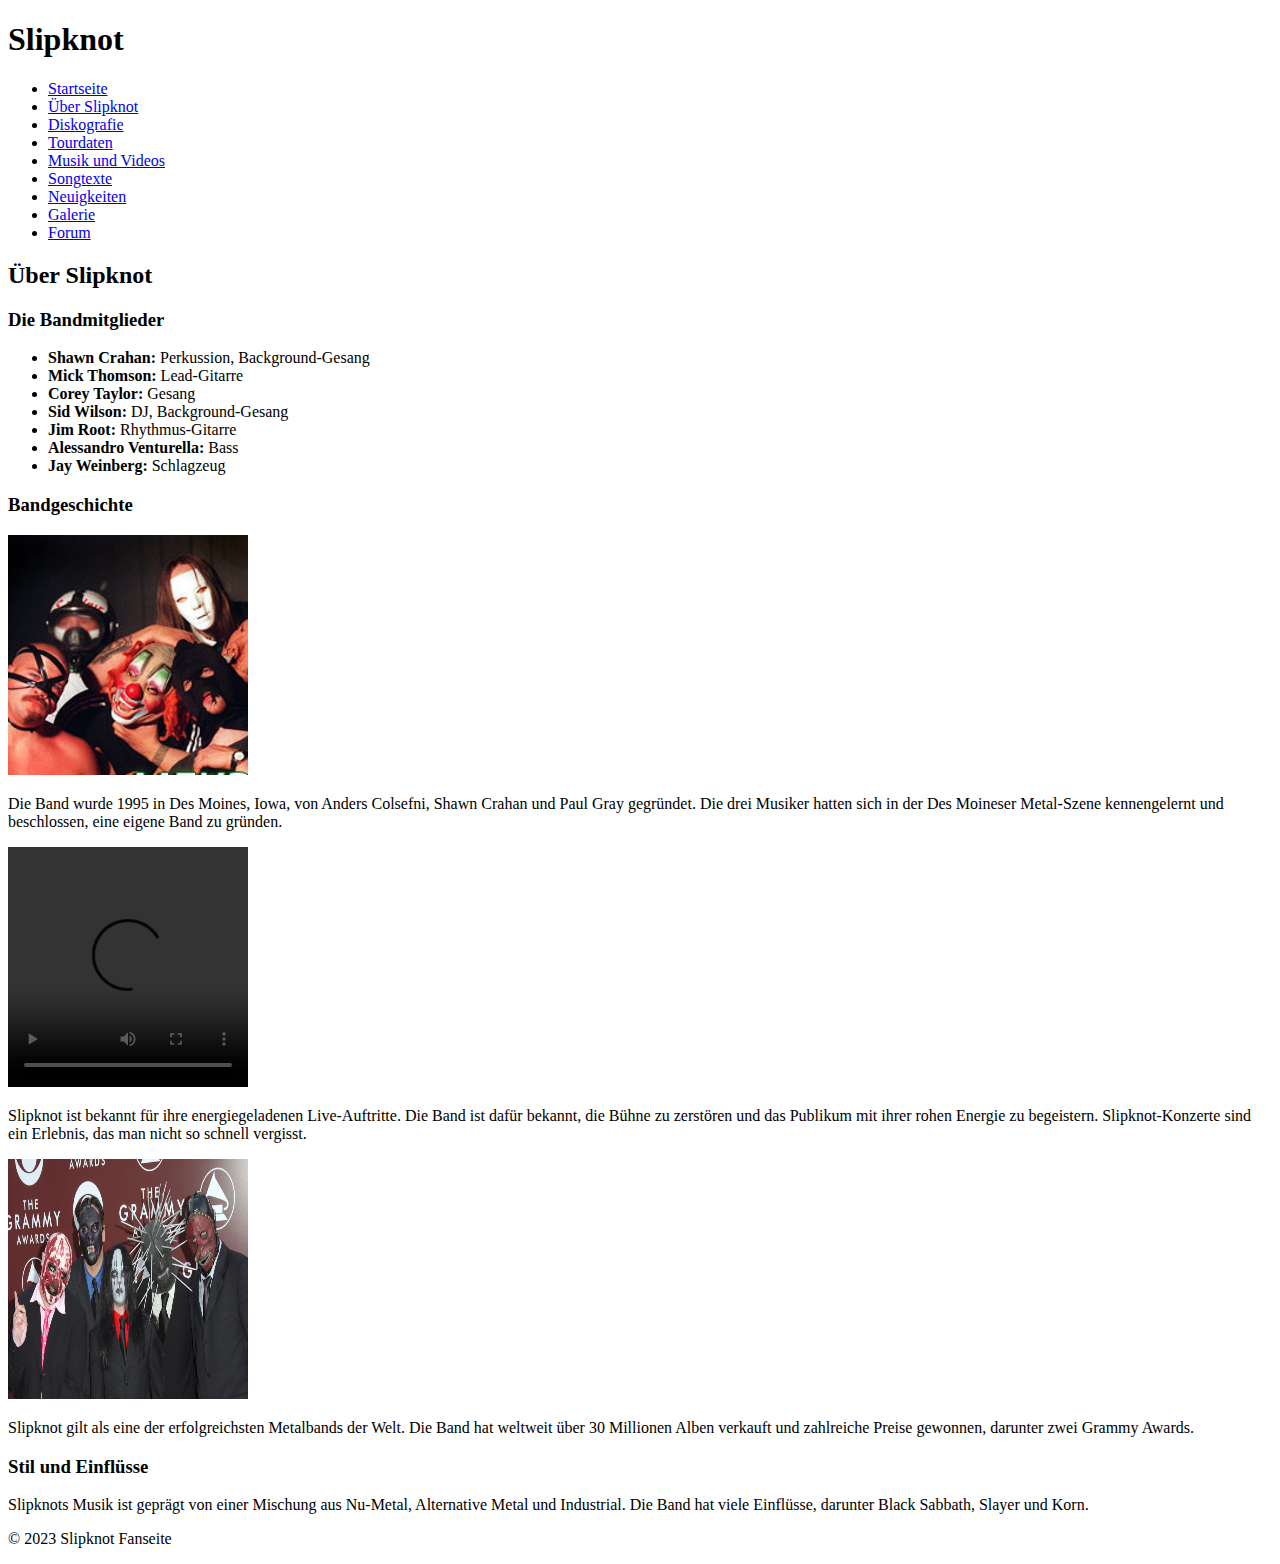
==== about.html @ 4714ff55 "bad basic" ====
<!DOCTYPE html>
<html lang="de">
<head>
    <meta charset="UTF-8">
    <meta name="viewport" content="width=device-width, initial-scale=1.0">
    <title>Slipknot Fanseite - Startseite</title>
    <link rel="stylesheet" href="style.css">
</head>
<body>
    <header>
        <h1>Slipknot</h1>
        <nav>
            <ul>
                <li><a href="index.html">Startseite</a></li>
                <li><a href="about.html">Über Slipknot</a></li>
                <li><a href="discography.html">Diskografie</a></li>
                <li><a href="tourdates.html">Tourdaten</a></li>
                <li><a href="media.html">Musik und Videos</a></li>
                <li><a href="lyrics.html">Songtexte</a></li>
                <li><a href="news.html">Neuigkeiten</a></li>
                <li><a href="gallery.html">Galerie</a></li>
                <li><a href="forum.html">Forum</a></li>
            </ul>
        </nav>
    </header>

    <section id="about">
        <h2>Über Slipknot</h2>
        <h3>Die Bandmitglieder</h3>
        <ul>
            <li><strong>Shawn Crahan:</strong> Perkussion, Background-Gesang</li>
            <li><strong>Mick Thomson:</strong> Lead-Gitarre</li>
            <li><strong>Corey Taylor:</strong> Gesang</li>
            <li><strong>Sid Wilson:</strong> DJ, Background-Gesang</li>
            <li><strong>Jim Root:</strong> Rhythmus-Gitarre</li>
            <li><strong>Alessandro Venturella:</strong> Bass</li>
            <li><strong>Jay Weinberg:</strong> Schlagzeug</li>
        </ul>
    </section>

        <h3>Bandgeschichte</h3>

<img src="/Bilder/early.jpg" alt="Foto von Anders Colsefni, Shawn Crahan und Paul Gray" width="240" height="240">
        <p>Die Band wurde 1995 in Des Moines, Iowa, von Anders Colsefni, Shawn Crahan und Paul Gray gegründet. Die drei Musiker hatten sich in der Des Moineser Metal-Szene kennengelernt und beschlossen, eine eigene Band zu gründen.</p>

        <video width="240" height="240" controls>
            <source src="videos/Slipknot_1995.mp4" type="video/mp4">
            Dein Browser unterstützt das Video-Tag nicht.
        </video>
        <p>Slipknot ist bekannt für ihre energiegeladenen Live-Auftritte. Die Band ist dafür bekannt, die Bühne zu zerstören und das Publikum mit ihrer rohen Energie zu begeistern. Slipknot-Konzerte sind ein Erlebnis, das man nicht so schnell vergisst.</p>
        
        <img src="/Bilder/slipknot_grammy.jpg" alt="Foto von Slipknot bei der Grammy Verleihung" width="240" height="240">
        <p>Slipknot gilt als eine der erfolgreichsten Metalbands der Welt. Die Band hat weltweit über 30 Millionen Alben verkauft und zahlreiche Preise gewonnen, darunter zwei Grammy Awards.</p>
        <!-- Weitere Informationen zur Bandgeschichte -->

        <h3>Stil und Einflüsse</h3>
        <p>Slipknots Musik ist geprägt von einer Mischung aus Nu-Metal, Alternative Metal und Industrial. Die Band hat viele Einflüsse, darunter Black Sabbath, Slayer und Korn.</p>
        <!-- Weitere Informationen zu Stil und Einflüssen -->
    </section>

    <footer>
        <p>&copy; 2023 Slipknot Fanseite</p>
    </footer>
</body>
</html>
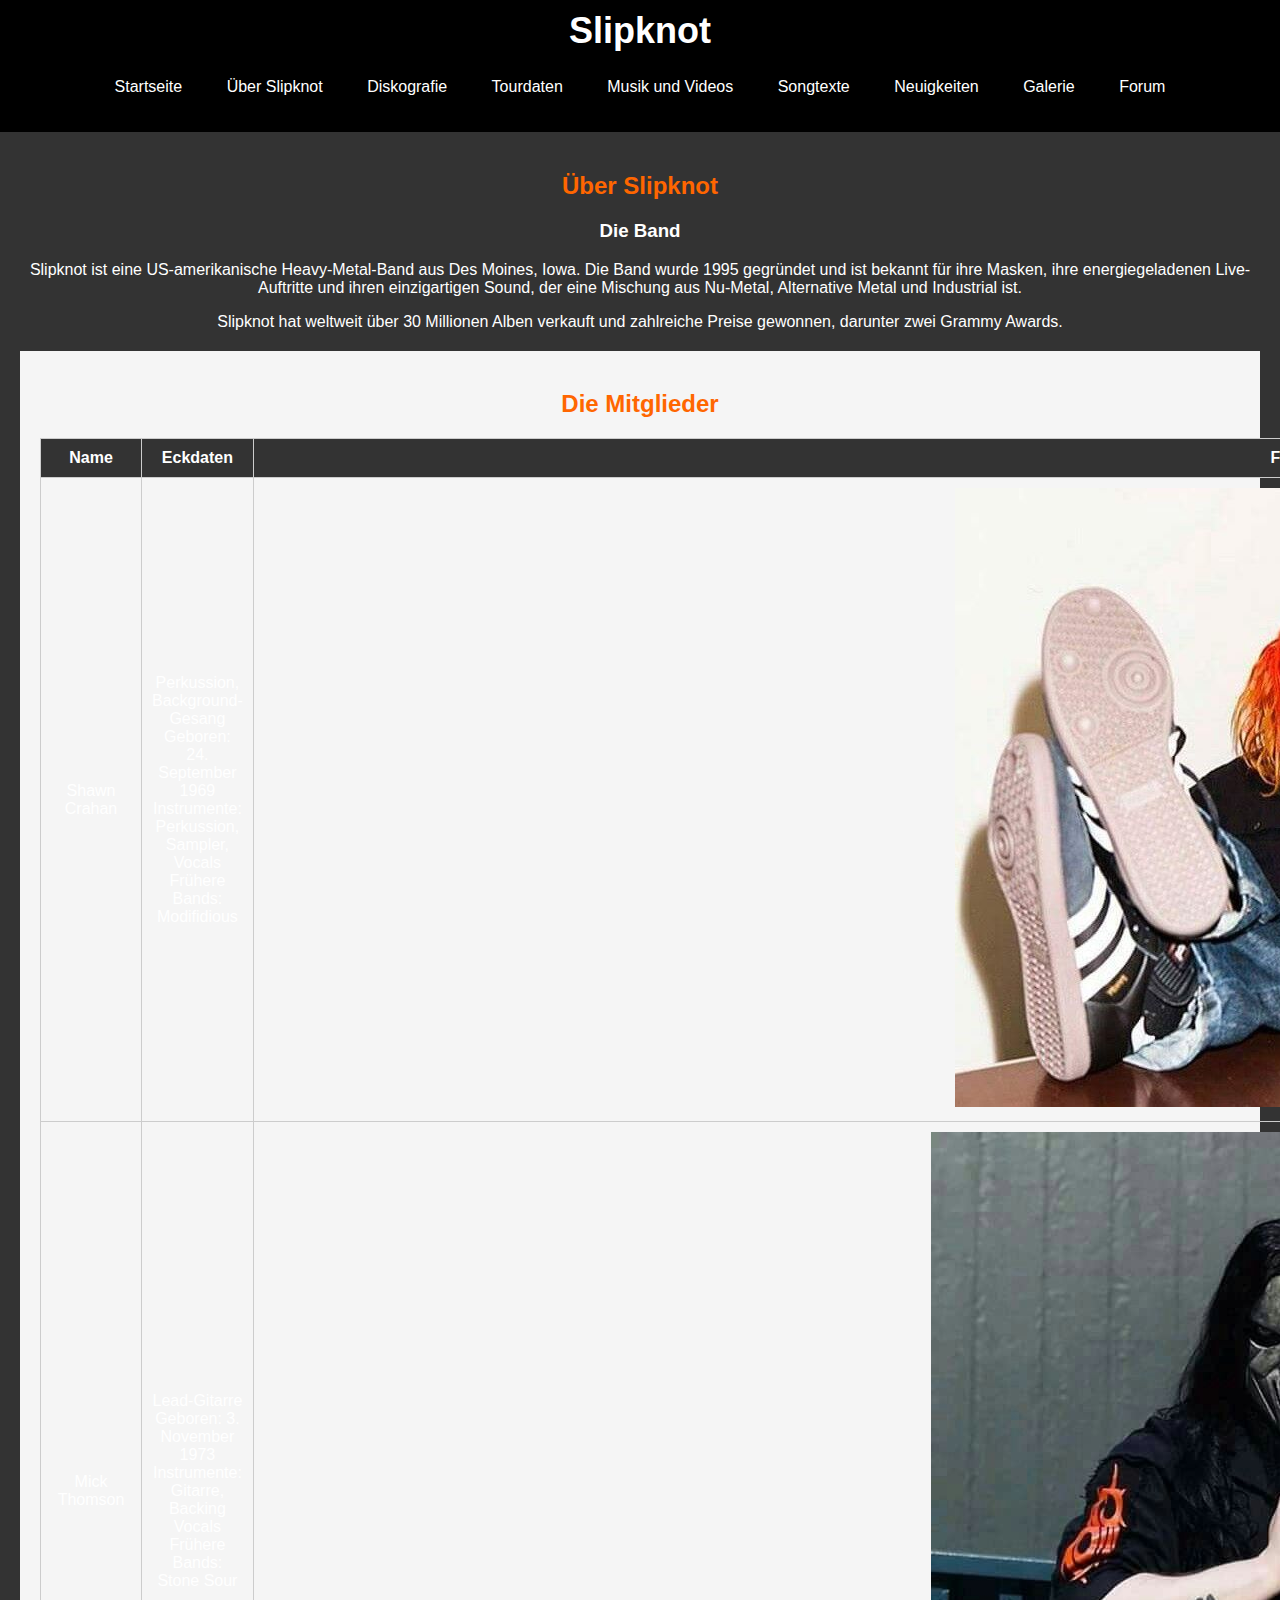
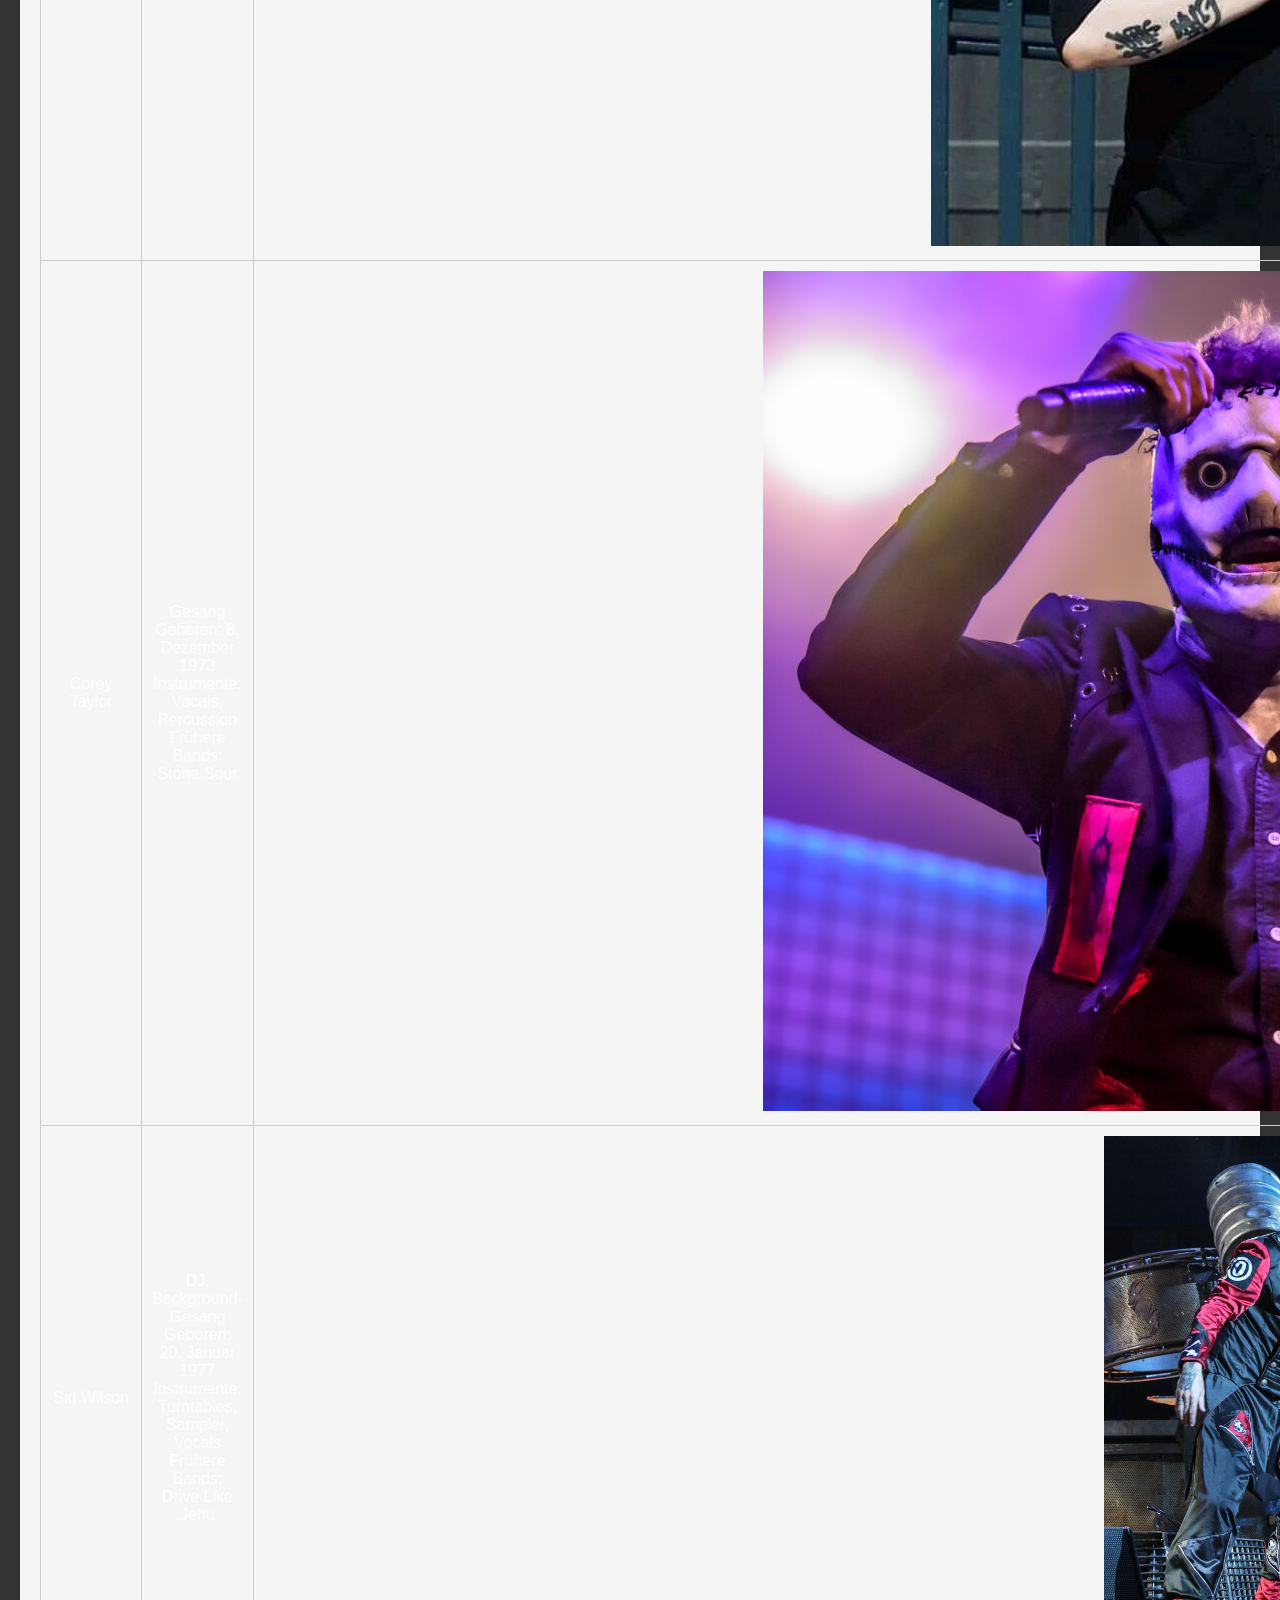
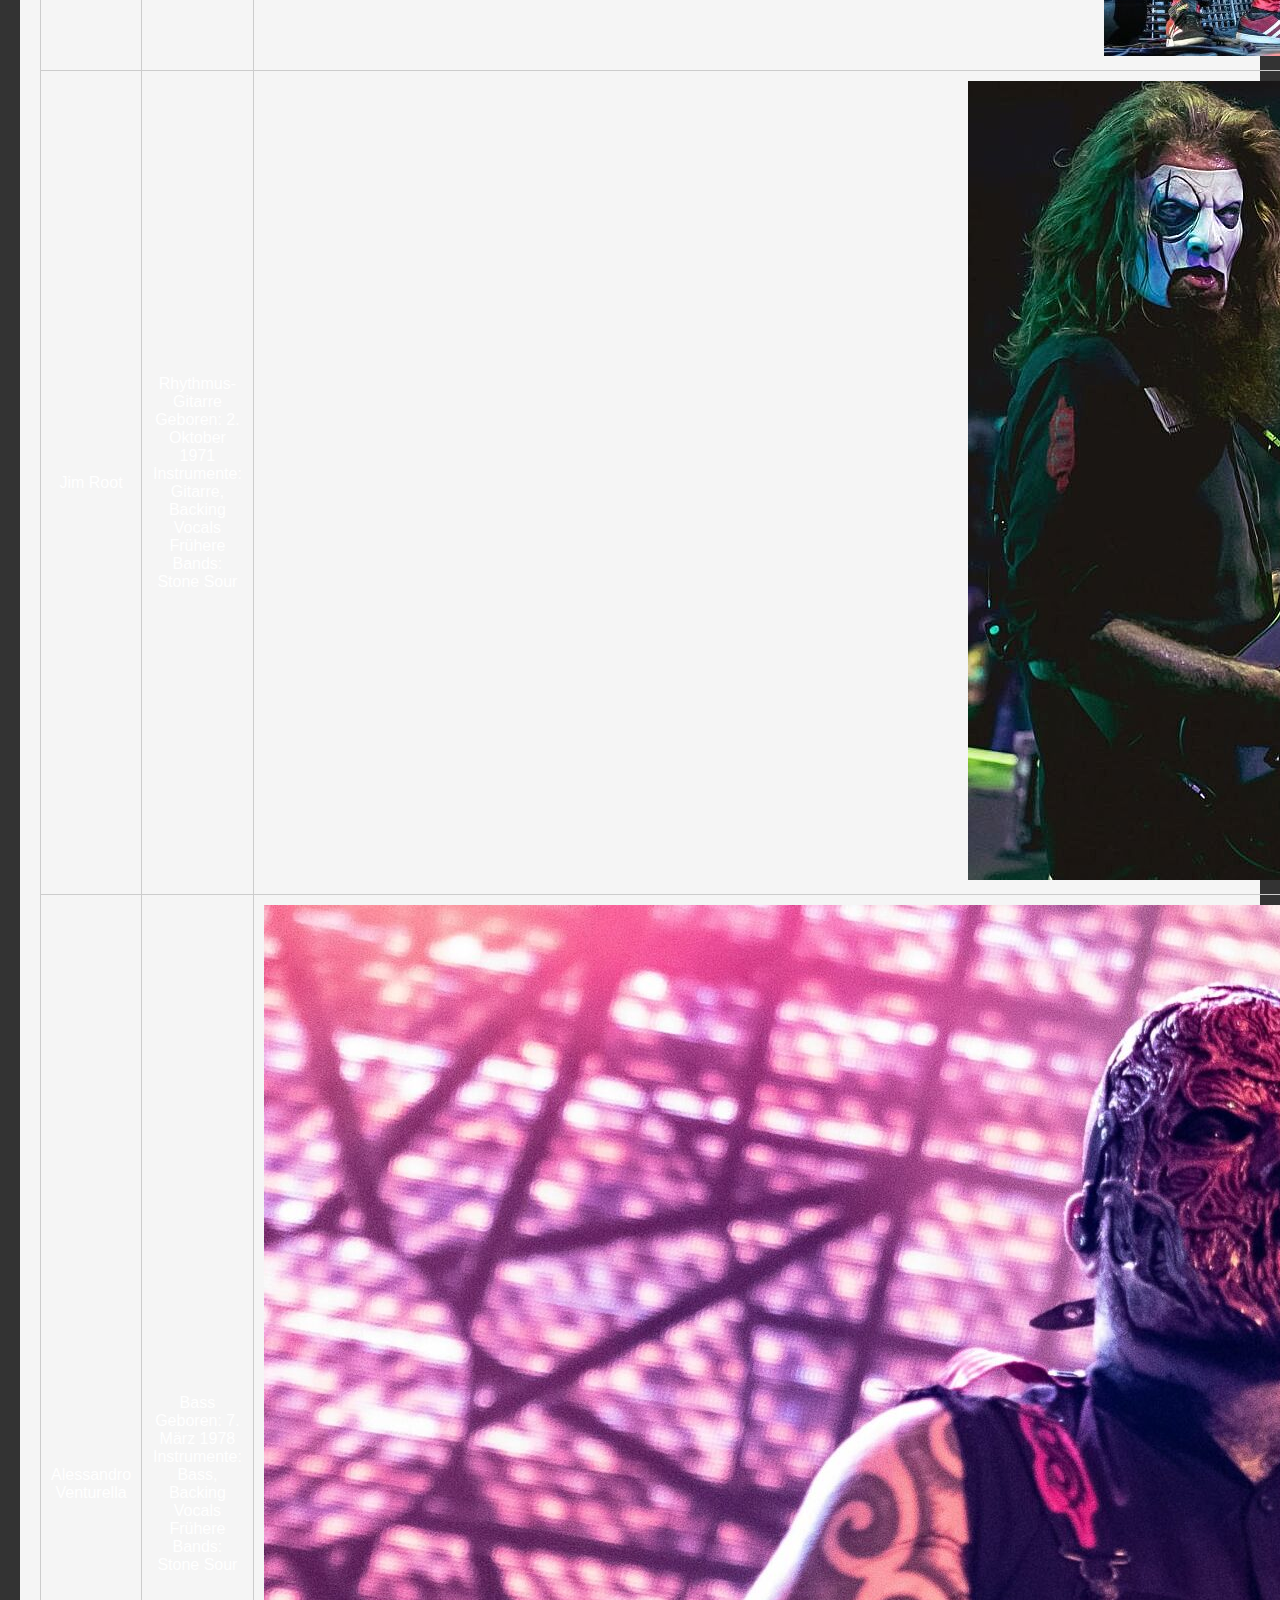
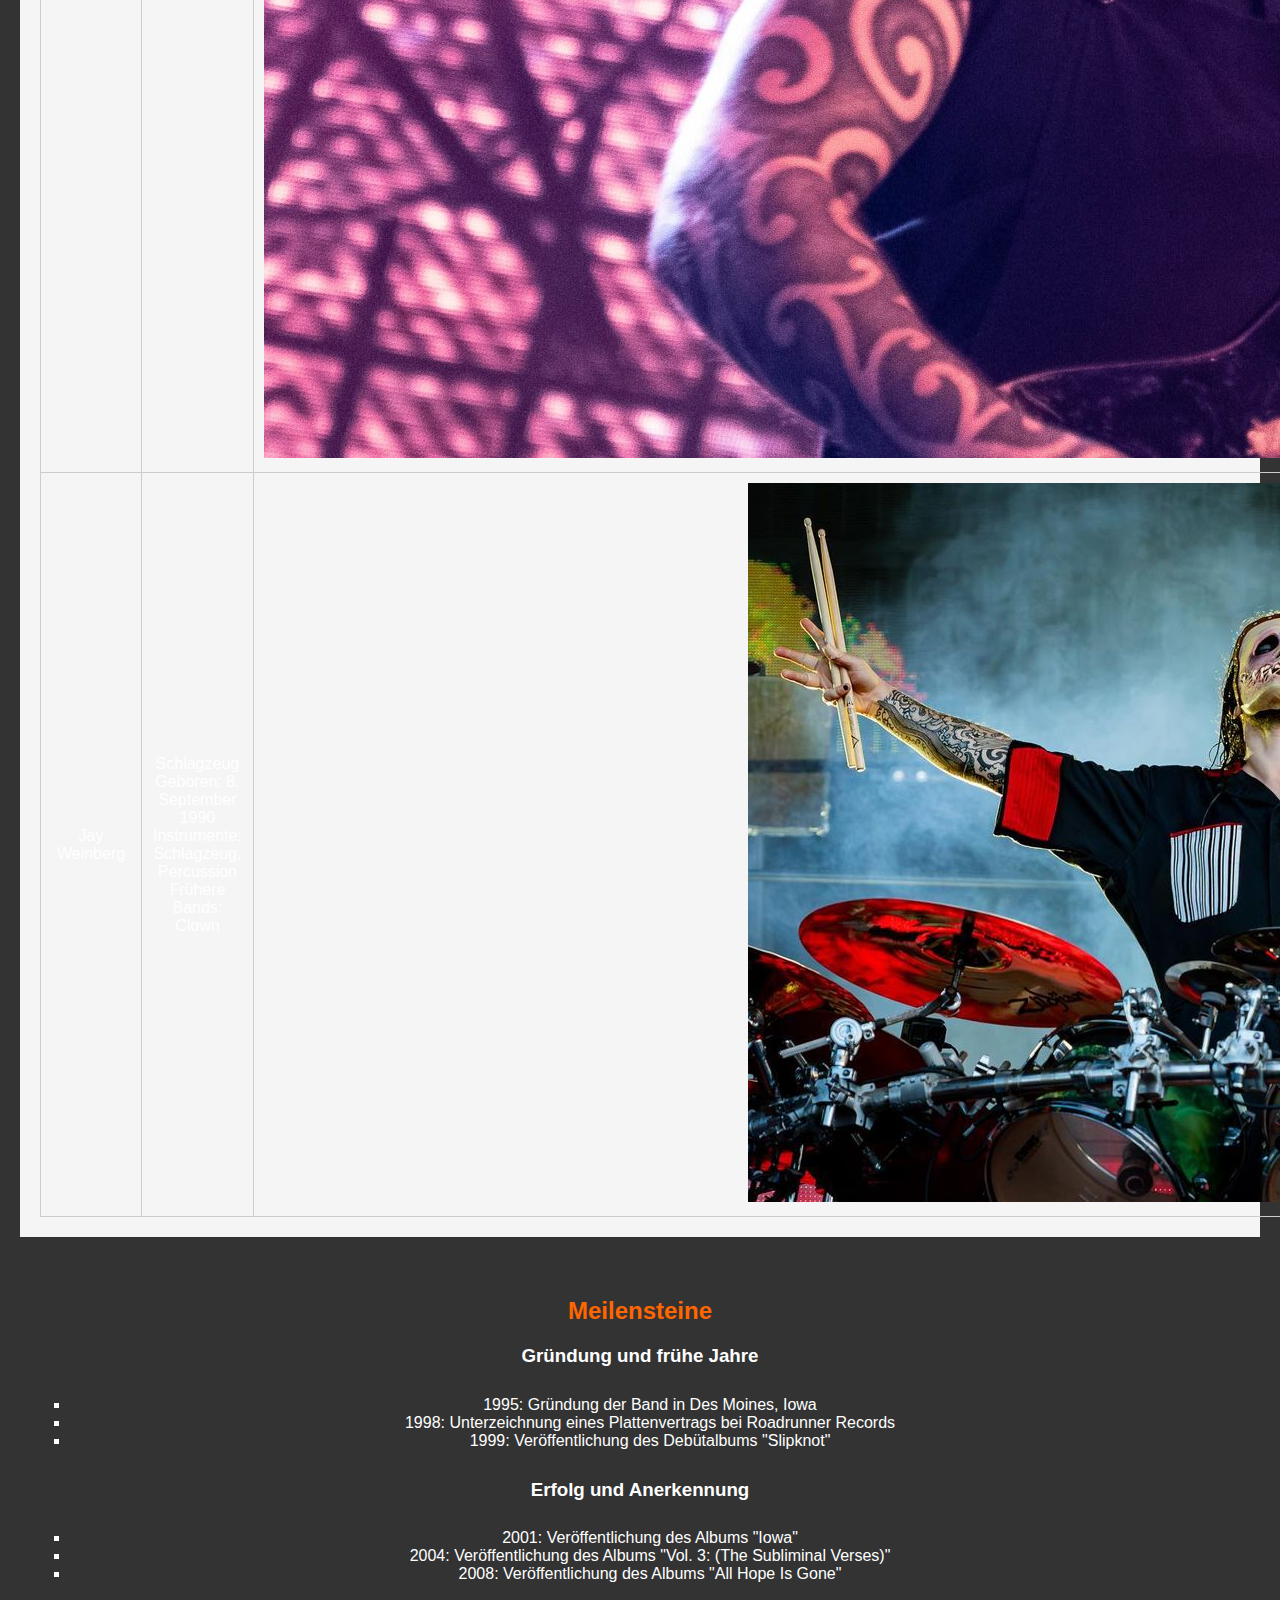
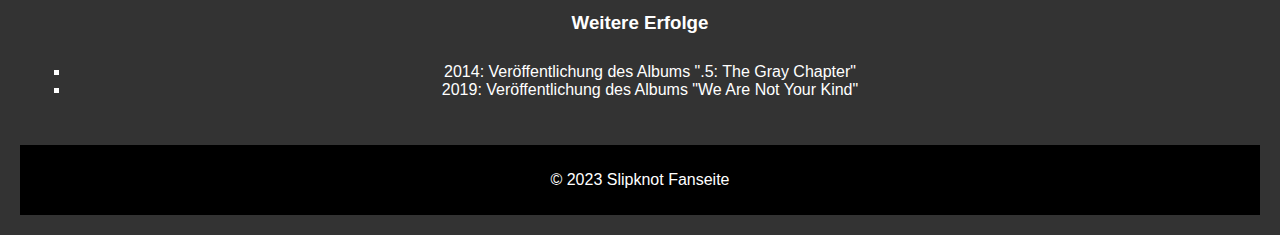
==== commit 71646ea4: "a bit better basic" ====
--- a/about.html
+++ b/about.html
@@ -3,7 +3,7 @@
 <head>
     <meta charset="UTF-8">
     <meta name="viewport" content="width=device-width, initial-scale=1.0">
-    <title>Slipknot Fanseite - Startseite</title>
+    <title>Slipknot Fanseite - Über Slipknot</title>
     <link rel="stylesheet" href="style.css">
 </head>
 <body>
@@ -26,37 +26,133 @@
 
     <section id="about">
         <h2>Über Slipknot</h2>
-        <h3>Die Bandmitglieder</h3>
-        <ul>
-            <li><strong>Shawn Crahan:</strong> Perkussion, Background-Gesang</li>
-            <li><strong>Mick Thomson:</strong> Lead-Gitarre</li>
-            <li><strong>Corey Taylor:</strong> Gesang</li>
-            <li><strong>Sid Wilson:</strong> DJ, Background-Gesang</li>
-            <li><strong>Jim Root:</strong> Rhythmus-Gitarre</li>
-            <li><strong>Alessandro Venturella:</strong> Bass</li>
-            <li><strong>Jay Weinberg:</strong> Schlagzeug</li>
-        </ul>
-    </section>
 
-        <h3>Bandgeschichte</h3>
+        <div class="container">
+            <div class="row">
+                <div class="col-md-6">
+                    <h3>Die Band</h3>
+                    <p>Slipknot ist eine US-amerikanische Heavy-Metal-Band aus Des Moines, Iowa. Die Band wurde 1995 gegründet und ist bekannt für ihre Masken, ihre energiegeladenen Live-Auftritte und ihren einzigartigen Sound, der eine Mischung aus Nu-Metal, Alternative Metal und Industrial ist.</p>
+                    <p>Slipknot hat weltweit über 30 Millionen Alben verkauft und zahlreiche Preise gewonnen, darunter zwei Grammy Awards.</p>
+                </div>
+                
+                <section id="members">
+                    <h2>Die Mitglieder</h2>
+                    <table class="table table-striped">
+                        <thead>
+                            <tr>
+                                <th>Name</th>
+                                <th>Eckdaten</th>
+                                <th>Foto</th>
+                            </tr>
+                        </thead>
+                        <tbody>
+                            <tr>
+                                <td>Shawn Crahan</td>
+                                <td>
+                                    Perkussion, Background-Gesang<br>
+                                    Geboren: 24. September 1969<br>
+                                    Instrumente: Perkussion, Sampler, Vocals<br>
+                                    Frühere Bands: Modifidious
+                                </td>
+                                <td><img src="Bilder/shawn_crahan.jpg" alt="Shawn Crahan"></td>
+                            </tr>
+                            <tr>
+                                <td>Mick Thomson</td>
+                                <td>
+                                    Lead-Gitarre<br>
+                                    Geboren: 3. November 1973<br>
+                                    Instrumente: Gitarre, Backing Vocals<br>
+                                    Frühere Bands: Stone Sour
+                                </td>
+                                <td><img src="Bilder/mick_thomson.jpg" alt="Mick Thomson"></td>
+                            </tr>
+                            <tr>
+                                <td>Corey Taylor</td>
+                                <td>
+                                    Gesang<br>
+                                    Geboren: 8. Dezember 1973<br>
+                                    Instrumente: Vocals, Percussion<br>
+                                    Frühere Bands: Stone Sour
+                                </td>
+                                <td><img src="Bilder/corey_taylor.jpg" alt="Corey Taylor"></td>
+                            </tr>
+                            <tr>
+                                <td>Sid Wilson</td>
+                                <td>
+                                    DJ, Background-Gesang<br>
+                                    Geboren: 20. Januar 1977<br>
+                                    Instrumente: Turntables, Sampler, Vocals<br>
+                                    Frühere Bands: Drive Like Jehu
+                                </td>
+                                <td><img src="Bilder/sid_wilson.jpg" alt="Sid Wilson"></td>
+                            </tr>
+                            <tr>
+                                <td>Jim Root</td>
+                                <td>
+                                    Rhythmus-Gitarre<br>
+                                    Geboren: 2. Oktober 1971<br>
+                                    Instrumente: Gitarre, Backing Vocals<br>
+                                    Frühere Bands: Stone Sour
+                                </td>
+                                <td><img src="Bilder/jim_root.jpg" alt="Jim Root"></td>
+                            </tr>
+                            <tr>
+                                <td>Alessandro Venturella</td>
+                                <td>
+                                    Bass<br>
+                                    Geboren: 7. März 1978<br>
+                                    Instrumente: Bass, Backing Vocals<br>
+                                    Frühere Bands: Stone Sour
+                                </td>
+                                <td><img src="Bilder/alessandro_venturella.jpg" alt="Alessandro Venturella"></td>
+                            </tr>
+                            <tr>
+                                <td>Jay Weinberg</td>
+                                <td>
+                                    Schlagzeug<br>
+                                    Geboren: 8. September 1990<br>
+                                    Instrumente: Schlagzeug, Percussion<br>
+                                    Frühere Bands: Clown
+                                </td>
+                                <td><img src="Bilder/jay_weinberg.jpg" alt="Jay Weinberg"></td>
+                            </tr>
+                        </tbody>
+                    </table>
+                </section>
+                
 
-<img src="/Bilder/early.jpg" alt="Foto von Anders Colsefni, Shawn Crahan und Paul Gray" width="240" height="240">
-        <p>Die Band wurde 1995 in Des Moines, Iowa, von Anders Colsefni, Shawn Crahan und Paul Gray gegründet. Die drei Musiker hatten sich in der Des Moineser Metal-Szene kennengelernt und beschlossen, eine eigene Band zu gründen.</p>
-
-        <video width="240" height="240" controls>
-            <source src="videos/Slipknot_1995.mp4" type="video/mp4">
-            Dein Browser unterstützt das Video-Tag nicht.
-        </video>
-        <p>Slipknot ist bekannt für ihre energiegeladenen Live-Auftritte. Die Band ist dafür bekannt, die Bühne zu zerstören und das Publikum mit ihrer rohen Energie zu begeistern. Slipknot-Konzerte sind ein Erlebnis, das man nicht so schnell vergisst.</p>
-        
-        <img src="/Bilder/slipknot_grammy.jpg" alt="Foto von Slipknot bei der Grammy Verleihung" width="240" height="240">
-        <p>Slipknot gilt als eine der erfolgreichsten Metalbands der Welt. Die Band hat weltweit über 30 Millionen Alben verkauft und zahlreiche Preise gewonnen, darunter zwei Grammy Awards.</p>
-        <!-- Weitere Informationen zur Bandgeschichte -->
-
-        <h3>Stil und Einflüsse</h3>
-        <p>Slipknots Musik ist geprägt von einer Mischung aus Nu-Metal, Alternative Metal und Industrial. Die Band hat viele Einflüsse, darunter Black Sabbath, Slayer und Korn.</p>
-        <!-- Weitere Informationen zu Stil und Einflüssen -->
-    </section>
+                <section id="milestones">
+                    <h2>Meilensteine</h2>
+                
+                    <div class="row">
+                        <div class="col-md-6">
+                            <h3>Gründung und frühe Jahre</h3>
+                            <ul>
+                                <li>1995: Gründung der Band in Des Moines, Iowa</li>
+                                <li>1998: Unterzeichnung eines Plattenvertrags bei Roadrunner Records</li>
+                                <li>1999: Veröffentlichung des Debütalbums "Slipknot"</li>
+                            </ul>
+                        </div>
+                        <div class="col-md-6">
+                            <h3>Erfolg und Anerkennung</h3>
+                            <ul>
+                                <li>2001: Veröffentlichung des Albums "Iowa"</li>
+                                <li>2004: Veröffentlichung des Albums "Vol. 3: (The Subliminal Verses)"</li>
+                                <li>2008: Veröffentlichung des Albums "All Hope Is Gone"</li>
+                            </ul>
+                        </div>
+                    </div>
+                
+                    <div class="row">
+                        <div class="col-md-12">
+                            <h3>Weitere Erfolge</h3>
+                            <ul>
+                                <li>2014: Veröffentlichung des Albums ".5: The Gray Chapter"</li>
+                                <li>2019: Veröffentlichung des Albums "We Are Not Your Kind"</li>
+                            </ul>
+                        </div>
+                    </div>
+                </section>
 
     <footer>
         <p>&copy; 2023 Slipknot Fanseite</p>
--- a/style.css
+++ b/style.css
@@ -0,0 +1,148 @@
+body {
+    font-family: Arial, sans-serif;
+    margin: 0;
+    padding: 0;
+    background-color: #333;
+    color: #fff;
+}
+
+/* Header-Styling */
+header {
+    background-color: #000;
+    color: #fff;
+    text-align: center;
+    padding: 10px 0;
+}
+
+header h1 {
+    font-size: 36px;
+    margin: 0;
+}
+
+/* Menü-Styling */
+nav ul {
+    list-style: none;
+    padding: 0;
+    background-color: #000; /* Hintergrundfarbe des Menüs */
+    text-align: center;
+}
+
+nav ul li {
+    display: inline;
+}
+
+nav ul li a {
+    text-decoration: none;
+    color: #fff;
+    padding: 10px 20px; /* Abstand oben und unten, links und rechts */
+    display: inline-block;
+    transition: background-color 0.3s; /* Sanfter Farbübergang beim Schweben über Links */
+}
+
+nav ul li a:hover {
+    background-color: #ff6600; /* Farbe beim Schweben über Links ändern */
+    color: #000; /* Textfarbe ändern */
+    border-radius: 5px; /* Abrundung der Ecken */
+}
+
+/* Hauptinhalt-Styling */
+#hero {
+    text-align: center;
+    padding: 40px 0;
+}
+
+#hero h2 {
+    font-size: 24px;
+    margin: 0;
+}
+
+#hero p {
+    font-size: 18px;
+}
+
+#hero img {
+    max-width: 100%;
+    height: auto;
+}
+
+#hero video {
+    max-width: 100%;
+    height: auto;
+}
+
+#hero .quote {
+    font-style: italic;
+}
+
+/* Footer-Styling */
+footer {
+    text-align: center;
+    background-color: #000;
+    color: #fff;
+    padding: 10px 0;
+}
+
+
+/* Allgemeines Styling für die about.html-Seite */
+#about {
+    text-align: center;
+    padding: 20px;
+}
+
+#about h2 {
+    color: #ff6600; /* Überschriftsfarbe */
+}
+
+#members {
+    background-color: #f5f5f5; /* Hintergrundfarbe für die Mitglieder-Sektion */
+    padding: 20px;
+    margin-top: 20px;
+}
+
+#members h2 {
+    color: #ff6600; /* Überschriftsfarbe */
+}
+
+/* Styling für die Mitglieder-Tabelle */
+#members table {
+    width: 100%;
+    border-collapse: collapse;
+}
+
+#members th, #members td {
+    padding: 10px;
+    border: 1px solid #ccc; /* Einfacher Rahmen um Tabellenelemente */
+}
+
+#members th {
+    background-color: #333; /* Hintergrundfarbe für Tabellenüberschriften */
+    color: #fff;
+}
+
+#members th, #members td {
+    text-align: center;
+}
+
+/* Styling für Mitglieder-Bilder */
+.member-image {
+    max-width: 100px; /* Begrenzt die Bildbreite */
+    max-height: 100px; /* Begrenzt die Bildhöhe */
+    display: block;
+    margin: 0 auto;
+}
+
+/* Styling für die Meilensteine */
+#milestones {
+    padding: 20px;
+    margin-top: 20px;
+}
+
+#milestones h2 {
+    color: #ff6600; /* Überschriftsfarbe */
+}
+
+#milestones ul {
+    list-style-type: square;
+    margin-left: 20px;
+    padding: 10px;
+}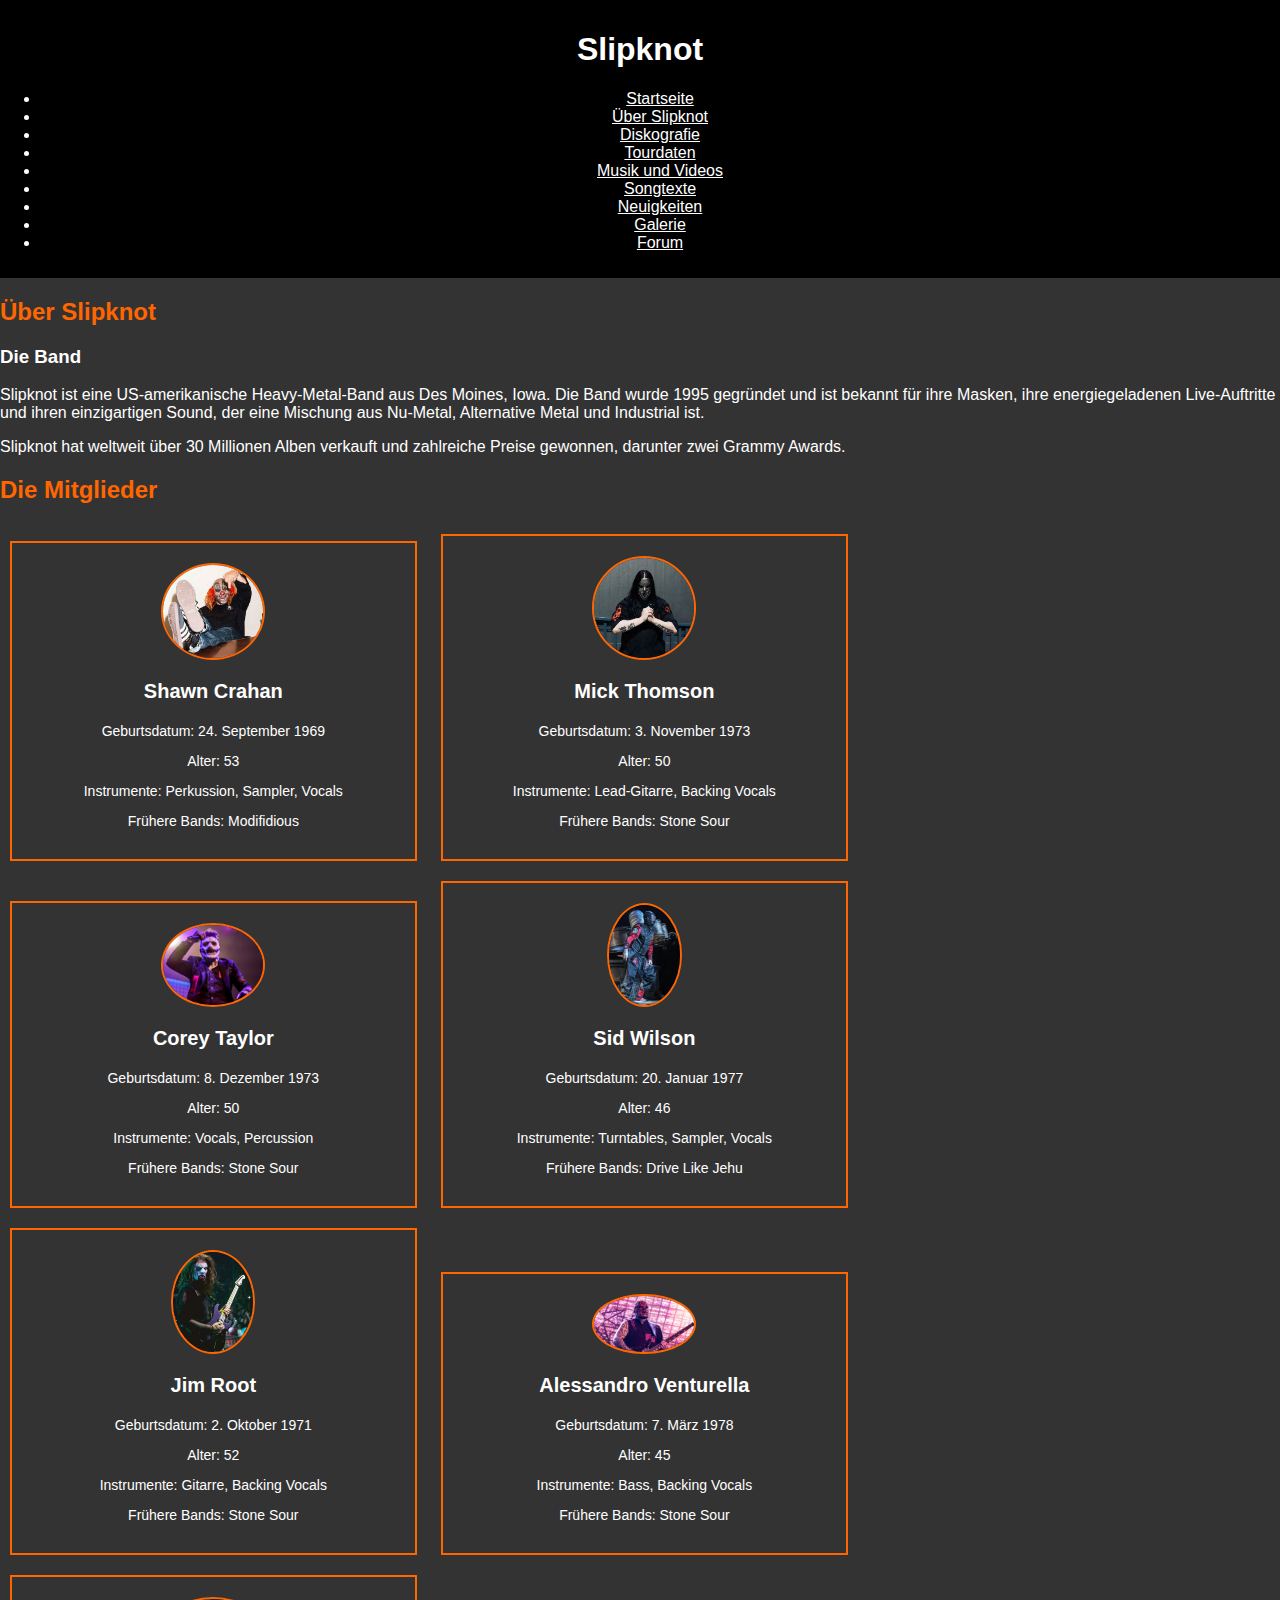
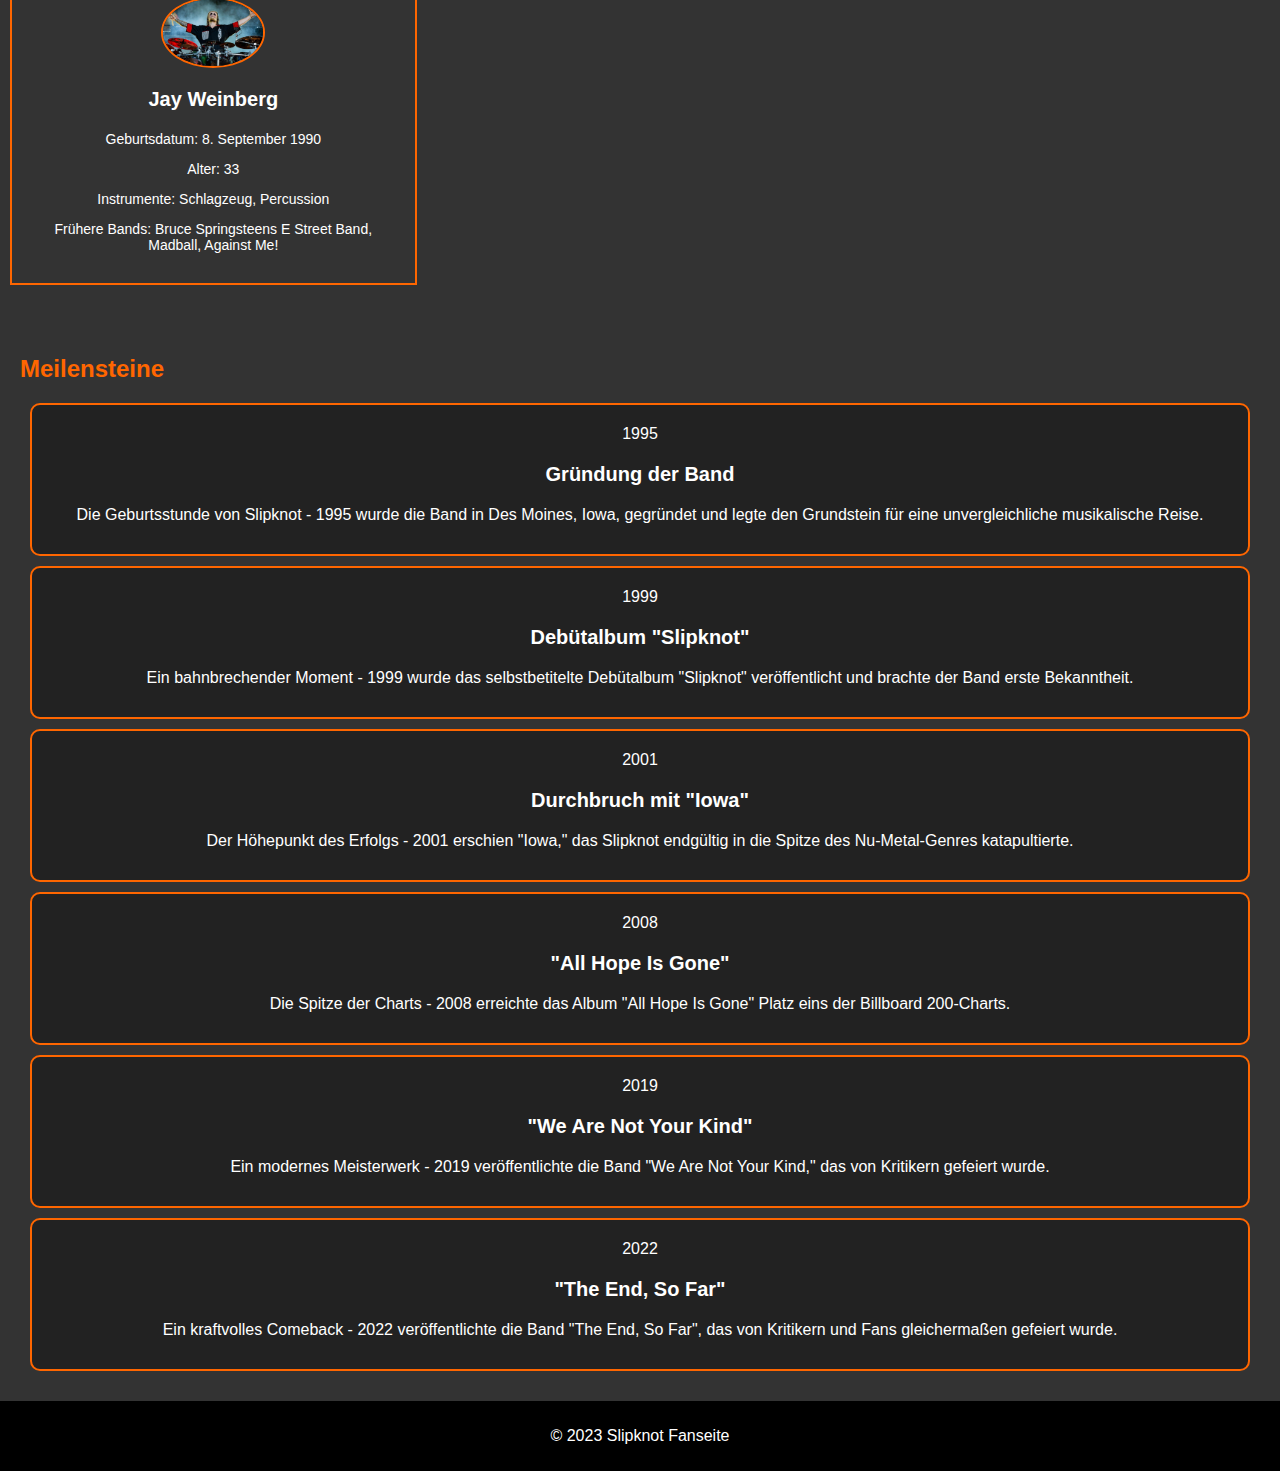
==== commit f4be54df: "better basic 2.0" ====
--- a/about.html
+++ b/about.html
@@ -37,122 +37,135 @@
                 
                 <section id="members">
                     <h2>Die Mitglieder</h2>
-                    <table class="table table-striped">
-                        <thead>
-                            <tr>
-                                <th>Name</th>
-                                <th>Eckdaten</th>
-                                <th>Foto</th>
-                            </tr>
-                        </thead>
-                        <tbody>
-                            <tr>
-                                <td>Shawn Crahan</td>
-                                <td>
-                                    Perkussion, Background-Gesang<br>
-                                    Geboren: 24. September 1969<br>
-                                    Instrumente: Perkussion, Sampler, Vocals<br>
-                                    Frühere Bands: Modifidious
-                                </td>
-                                <td><img src="Bilder/shawn_crahan.jpg" alt="Shawn Crahan"></td>
-                            </tr>
-                            <tr>
-                                <td>Mick Thomson</td>
-                                <td>
-                                    Lead-Gitarre<br>
-                                    Geboren: 3. November 1973<br>
-                                    Instrumente: Gitarre, Backing Vocals<br>
-                                    Frühere Bands: Stone Sour
-                                </td>
-                                <td><img src="Bilder/mick_thomson.jpg" alt="Mick Thomson"></td>
-                            </tr>
-                            <tr>
-                                <td>Corey Taylor</td>
-                                <td>
-                                    Gesang<br>
-                                    Geboren: 8. Dezember 1973<br>
-                                    Instrumente: Vocals, Percussion<br>
-                                    Frühere Bands: Stone Sour
-                                </td>
-                                <td><img src="Bilder/corey_taylor.jpg" alt="Corey Taylor"></td>
-                            </tr>
-                            <tr>
-                                <td>Sid Wilson</td>
-                                <td>
-                                    DJ, Background-Gesang<br>
-                                    Geboren: 20. Januar 1977<br>
-                                    Instrumente: Turntables, Sampler, Vocals<br>
-                                    Frühere Bands: Drive Like Jehu
-                                </td>
-                                <td><img src="Bilder/sid_wilson.jpg" alt="Sid Wilson"></td>
-                            </tr>
-                            <tr>
-                                <td>Jim Root</td>
-                                <td>
-                                    Rhythmus-Gitarre<br>
-                                    Geboren: 2. Oktober 1971<br>
-                                    Instrumente: Gitarre, Backing Vocals<br>
-                                    Frühere Bands: Stone Sour
-                                </td>
-                                <td><img src="Bilder/jim_root.jpg" alt="Jim Root"></td>
-                            </tr>
-                            <tr>
-                                <td>Alessandro Venturella</td>
-                                <td>
-                                    Bass<br>
-                                    Geboren: 7. März 1978<br>
-                                    Instrumente: Bass, Backing Vocals<br>
-                                    Frühere Bands: Stone Sour
-                                </td>
-                                <td><img src="Bilder/alessandro_venturella.jpg" alt="Alessandro Venturella"></td>
-                            </tr>
-                            <tr>
-                                <td>Jay Weinberg</td>
-                                <td>
-                                    Schlagzeug<br>
-                                    Geboren: 8. September 1990<br>
-                                    Instrumente: Schlagzeug, Percussion<br>
-                                    Frühere Bands: Clown
-                                </td>
-                                <td><img src="Bilder/jay_weinberg.jpg" alt="Jay Weinberg"></td>
-                            </tr>
-                        </tbody>
-                    </table>
+                    <div class="member-card">
+                        <img src="Bilder/shawn_crahan.jpg" alt="Shawn Crahan">
+                        <h3>Shawn Crahan</h3>
+                        <p>Geburtsdatum: 24. September 1969</p>
+                        <p>Alter: 53</p>
+                        <p>Instrumente: Perkussion, Sampler, Vocals</p>
+                        <p>Frühere Bands: Modifidious</p>
+                    </div>
+                    <div class="member-card">
+                        <img src="Bilder/mick_thomson.jpg" alt="Mick Thomson">
+                        <h3>Mick Thomson</h3>
+                        <p>Geburtsdatum: 3. November 1973</p>
+                        <p>Alter: 50</p>
+                        <p>Instrumente: Lead-Gitarre, Backing Vocals</p>
+                        <p>Frühere Bands: Stone Sour</p>
+                    </div>
+
+                    <div class="member-card">
+                        <img src="Bilder/corey_taylor.jpg" alt="Corey Taylor">
+                        <h3>Corey Taylor</h3>
+                        <p>Geburtsdatum: 8. Dezember 1973</p>
+                        <p>Alter: 50</p>
+                        <p>Instrumente: Vocals, Percussion</p>
+                        <p>Frühere Bands: Stone Sour</p>
+                    </div>
+
+                    <div class="member-card">
+                        <img src="Bilder/sid_wilson.jpg" alt="Sid Wilson">
+                        <h3>Sid Wilson</h3>
+                        <p>Geburtsdatum: 20. Januar 1977</p>
+                        <p>Alter: 46</p>
+                        <p>Instrumente: Turntables, Sampler, Vocals</p>
+                        <p>Frühere Bands: Drive Like Jehu</p>
+                    </div>
+
+                    <div class="member-card">
+                        <img src="Bilder/jim_root.jpg" alt="Jim Root">
+                        <h3>Jim Root</h3>
+                        <p>Geburtsdatum: 2. Oktober 1971</p>
+                        <p>Alter: 52</p>
+                        <p>Instrumente: Gitarre, Backing Vocals</p>
+                        <p>Frühere Bands: Stone Sour</p>
+                    </div>
+
+                    <div class="member-card">
+                        <img src="Bilder/alessandro_venturella.jpg" alt="Alessandro Venturella">
+                        <h3>Alessandro Venturella</h3>
+                        <p>Geburtsdatum: 7. März 1978</p>
+                        <p>Alter: 45</p>
+                        <p>Instrumente: Bass, Backing Vocals</p>
+                        <p>Frühere Bands: Stone Sour</p>
+                    </div>
+
+                    <div class="member-card">
+                        <img src="Bilder/jay_weinberg.jpg" alt="Jay Weinberg">
+                        <h3>Jay Weinberg</h3>
+                        <p>Geburtsdatum: 8. September 1990</p>
+                        <p>Alter: 33</p>
+                        <p>Instrumente:  Schlagzeug, Percussion</p>
+                        <p>Frühere Bands: Bruce Springsteens E Street Band, Madball, Against Me!</p>
+                    </div>
+          
                 </section>
                 
 
                 <section id="milestones">
                     <h2>Meilensteine</h2>
-                
-                    <div class="row">
-                        <div class="col-md-6">
-                            <h3>Gründung und frühe Jahre</h3>
-                            <ul>
-                                <li>1995: Gründung der Band in Des Moines, Iowa</li>
-                                <li>1998: Unterzeichnung eines Plattenvertrags bei Roadrunner Records</li>
-                                <li>1999: Veröffentlichung des Debütalbums "Slipknot"</li>
-                            </ul>
+                    <div class="milestone-card">
+                        <div class="milestone-year">
+                            1995
                         </div>
-                        <div class="col-md-6">
-                            <h3>Erfolg und Anerkennung</h3>
-                            <ul>
-                                <li>2001: Veröffentlichung des Albums "Iowa"</li>
-                                <li>2004: Veröffentlichung des Albums "Vol. 3: (The Subliminal Verses)"</li>
-                                <li>2008: Veröffentlichung des Albums "All Hope Is Gone"</li>
-                            </ul>
+                        <div class="milestone-content">
+                            <h3>Gründung der Band</h3>
+                            <p>Die Geburtsstunde von Slipknot - 1995 wurde die Band in Des Moines, Iowa, gegründet und legte den Grundstein für eine unvergleichliche musikalische Reise.</p>
                         </div>
                     </div>
                 
-                    <div class="row">
-                        <div class="col-md-12">
-                            <h3>Weitere Erfolge</h3>
-                            <ul>
-                                <li>2014: Veröffentlichung des Albums ".5: The Gray Chapter"</li>
-                                <li>2019: Veröffentlichung des Albums "We Are Not Your Kind"</li>
-                            </ul>
+                    <div class="milestone-card">
+                        <div class="milestone-year">
+                            1999
+                        </div>
+                        <div class="milestone-content">
+                            <h3>Debütalbum "Slipknot"</h3>
+                            <p>Ein bahnbrechender Moment - 1999 wurde das selbstbetitelte Debütalbum "Slipknot" veröffentlicht und brachte der Band erste Bekanntheit.</p>
+                        </div>
+                    </div>
+                
+                    <div class="milestone-card">
+                        <div class="milestone-year">
+                            2001
+                        </div>
+                        <div class="milestone-content">
+                            <h3>Durchbruch mit "Iowa"</h3>
+                            <p>Der Höhepunkt des Erfolgs - 2001 erschien "Iowa," das Slipknot endgültig in die Spitze des Nu-Metal-Genres katapultierte.</p>
+                        </div>
+                    </div>
+                
+                    <div class="milestone-card">
+                        <div class="milestone-year">
+                            2008
+                        </div>
+                        <div class="milestone-content">
+                            <h3>"All Hope Is Gone"</h3>
+                            <p>Die Spitze der Charts - 2008 erreichte das Album "All Hope Is Gone" Platz eins der Billboard 200-Charts.</p>
+                        </div>
+                    </div>
+                
+                    <div class="milestone-card">
+                        <div class="milestone-year">
+                            2019
+                        </div>
+                        <div class="milestone-content">
+                            <h3>"We Are Not Your Kind"</h3>
+                            <p>Ein modernes Meisterwerk - 2019 veröffentlichte die Band "We Are Not Your Kind," das von Kritikern gefeiert wurde.</p>
+                        </div>
+                    </div>
+
+                    <div class="milestone-card">
+                        <div class="milestone-year">
+                            2022
+                        </div>
+                        <div class="milestone-content">
+                            <h3>"The End, So Far"</h3>
+                            <p>Ein kraftvolles Comeback - 2022 veröffentlichte die Band "The End, So Far", das von Kritikern und Fans gleichermaßen gefeiert wurde.</p>
                         </div>
                     </div>
                 </section>
+                
+                
 
     <footer>
         <p>&copy; 2023 Slipknot Fanseite</p>
--- a/style.css
+++ b/style.css
@@ -1,9 +1,15 @@
+/* Alle Textelemente verwenden die benutzerdefinierte Schriftart */
+body, p, h1, h2, h3, ul, li, a {
+    font-family: 'Masken', Arial, sans-serif;
+    color: #fff;
+}
+
 body {
-    font-family: Arial, sans-serif;
     margin: 0;
     padding: 0;
     background-color: #333;
-    color: #fff;
+    background-image: url('https://wallpapers.com/images/hd/slipknot-logo-with-hands-reaching-26xg0me84f7jtnad.jpg');
+    background-size: cover;
 }
 
 /* Header-Styling */
@@ -14,35 +20,88 @@
     padding: 10px 0;
 }
 
-header h1 {
-    font-size: 36px;
-    margin: 0;
+/* Logo-Styling */
+#logo {
+    width: 576px;
+    height: 254px;
+    margin: 20px;
+    border: 1px solid red;
+}
+
+#menu-icon {
+    cursor: pointer;
+    display: flex;
+    flex-direction: column;
+    justify-content: space-between;
+    width: 30px;
+    height: 30px;
+    margin: 20px;
+}
+
+.bar {
+    background-color: #fff;
+    height: 4px;
+    width: 30px;
+    border-radius: 2px;
+    transition: all 0.3s;
+}
+
+#menu-icon.active .bar:nth-child(1) {
+    transform: translateY(5px) rotate(45deg);
+}
+
+#menu-icon.active .bar:nth-child(2) {
+    opacity: 0;
+}
+
+#menu-icon.active .bar:nth-child(3) {
+    transform: translateY(-5px) rotate(-45deg);
+}
+
+#menu-icon.active {
+    background-color: #333; /* Hintergrundfarbe bei Aktivierung */
+    border-radius: 50%; /* Runde Form */
+    transition: background-color 0.3s;
+  }
+
+#menu-icon img {
+    width: 30px;
+    height: 30px;
 }
 
 /* Menü-Styling */
-nav ul {
+#menu {
+    display: none;
+    background-color: #000;
+    text-align: center;
+    position: absolute;
+    top: 0;
+    right: 0;
+    width: 200px;
+    height: 100%;
+    z-index: 1;
+    padding-top: 20px;
+}
+
+#menu ul {
+    padding: 0;
     list-style: none;
-    padding: 0;
-    background-color: #000; /* Hintergrundfarbe des Menüs */
-    text-align: center;
-}
-
-nav ul li {
-    display: inline;
-}
-
-nav ul li a {
+}
+
+#menu li {
+    margin: 10px 0;
+}
+
+#menu a {
     text-decoration: none;
     color: #fff;
-    padding: 10px 20px; /* Abstand oben und unten, links und rechts */
-    display: inline-block;
-    transition: background-color 0.3s; /* Sanfter Farbübergang beim Schweben über Links */
-}
-
-nav ul li a:hover {
-    background-color: #ff6600; /* Farbe beim Schweben über Links ändern */
-    color: #000; /* Textfarbe ändern */
-    border-radius: 5px; /* Abrundung der Ecken */
+    font-size: 18px;
+    display: block;
+    transition: color 0.3s;
+}
+
+#menu a:hover {
+    color: #ff6600;
 }
 
 /* Hauptinhalt-Styling */
@@ -54,6 +113,7 @@
 #hero h2 {
     font-size: 24px;
     margin: 0;
+    color: #fff;
 }
 
 #hero p {
@@ -72,6 +132,7 @@
 
 #hero .quote {
     font-style: italic;
+    color: #ff6600;
 }
 
 /* Footer-Styling */
@@ -82,53 +143,8 @@
     padding: 10px 0;
 }
 
-
-/* Allgemeines Styling für die about.html-Seite */
-#about {
-    text-align: center;
-    padding: 20px;
-}
-
 #about h2 {
-    color: #ff6600; /* Überschriftsfarbe */
-}
-
-#members {
-    background-color: #f5f5f5; /* Hintergrundfarbe für die Mitglieder-Sektion */
-    padding: 20px;
-    margin-top: 20px;
-}
-
-#members h2 {
-    color: #ff6600; /* Überschriftsfarbe */
-}
-
-/* Styling für die Mitglieder-Tabelle */
-#members table {
-    width: 100%;
-    border-collapse: collapse;
-}
-
-#members th, #members td {
-    padding: 10px;
-    border: 1px solid #ccc; /* Einfacher Rahmen um Tabellenelemente */
-}
-
-#members th {
-    background-color: #333; /* Hintergrundfarbe für Tabellenüberschriften */
-    color: #fff;
-}
-
-#members th, #members td {
-    text-align: center;
-}
-
-/* Styling für Mitglieder-Bilder */
-.member-image {
-    max-width: 100px; /* Begrenzt die Bildbreite */
-    max-height: 100px; /* Begrenzt die Bildhöhe */
-    display: block;
-    margin: 0 auto;
+    color: #ff6600;
 }
 
 /* Styling für die Meilensteine */
@@ -138,11 +154,76 @@
 }
 
 #milestones h2 {
-    color: #ff6600; /* Überschriftsfarbe */
-}
-
-#milestones ul {
-    list-style-type: square;
-    margin-left: 20px;
-    padding: 10px;
-}+    color: #ff6600;
+}
+
+/* Neue Styling-Anpassung für Meilensteinkarten */
+.milestone-card {
+    background-color: #222; /* Dunkle Hintergrundfarbe */
+    border: 2px solid #ff6600;
+    padding: 20px;
+    margin: 10px;
+    color: #fff;
+    text-align: center;
+    transition: background-color 0.3s, transform 0.3s;
+    cursor: pointer;
+    border-radius: 10px; /* Abgerundete Ecken */
+}
+
+.milestone-card:hover {
+    background-color: #333; /* Hervorhebung bei Hover */
+    transform: translateY(-5px);
+}
+
+.milestone-card h3 {
+    font-size: 20px; /* Überschriftsfarbe */
+}
+
+.milestone-card p {
+    font-size: 16px; /* Größerer Text */
+    margin-bottom: 10px;
+}
+
+/* Mitgliederkarten-Styling */
+.member-card {
+    background-color: #333;
+    border: 2px solid #ff6600;
+    padding: 20px;
+    margin: 10px;
+    text-align: center;
+    display: inline-block;
+    width: calc(33.33% - 20px);
+    box-sizing: border-box;
+    color: #fff;
+    transition: background-color 0.3s, transform 0.3s;
+    cursor: pointer;
+}
+
+.member-card:hover {
+    background-color: #444; /* Hervorhebung bei Hover */
+    transform: translateY(-5px);
+}
+
+.member-card img {
+    max-width: 100px;
+    max-height: 100px;
+    border: 2px solid #ff6600;
+    border-radius: 50%;
+    margin: 0 auto;
+    display: block;
+    margin-bottom: 10px;
+}
+
+.member-card h3 {
+    font-size: 20px;
+}
+
+.member-card p {
+    font-size: 14px;
+    margin-bottom: 10px;
+}
+
+/* Klare Trennung zwischen den Mitgliedern */
+.clear {
+    clear: both;
+}
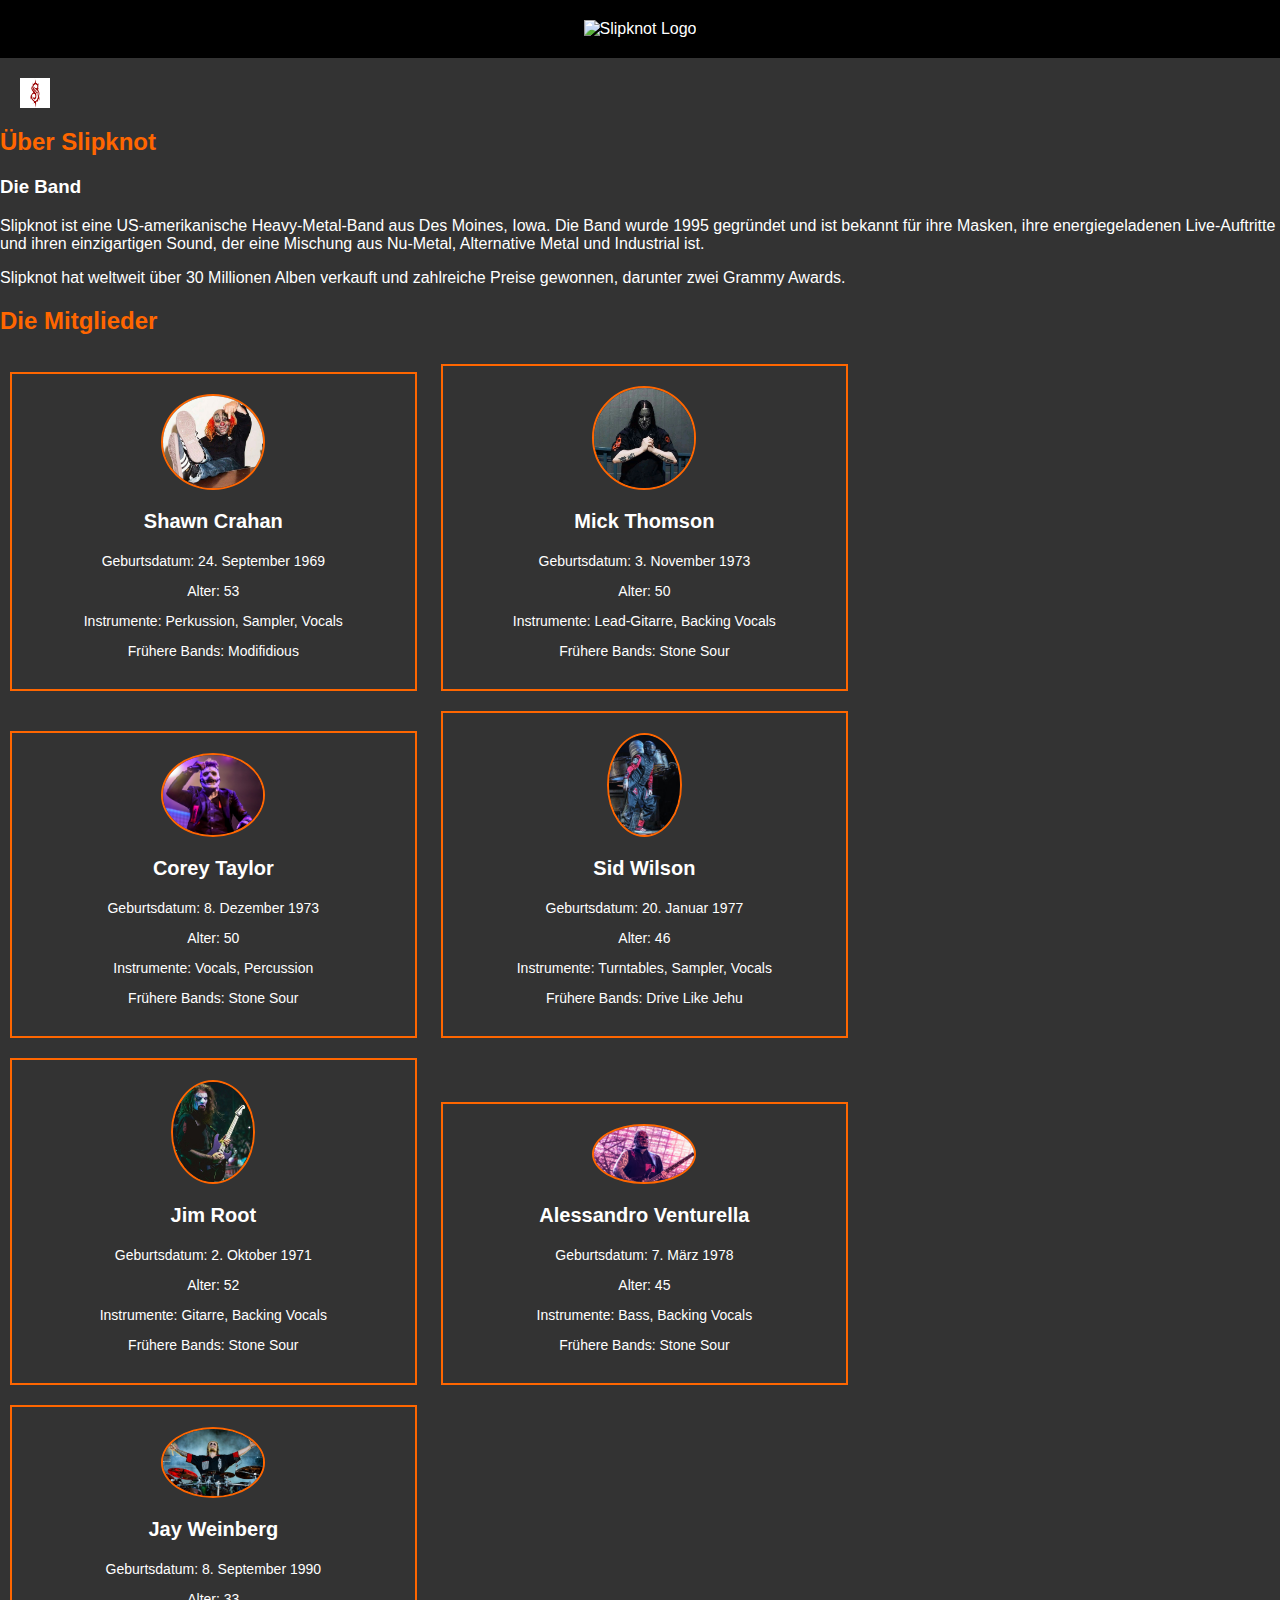
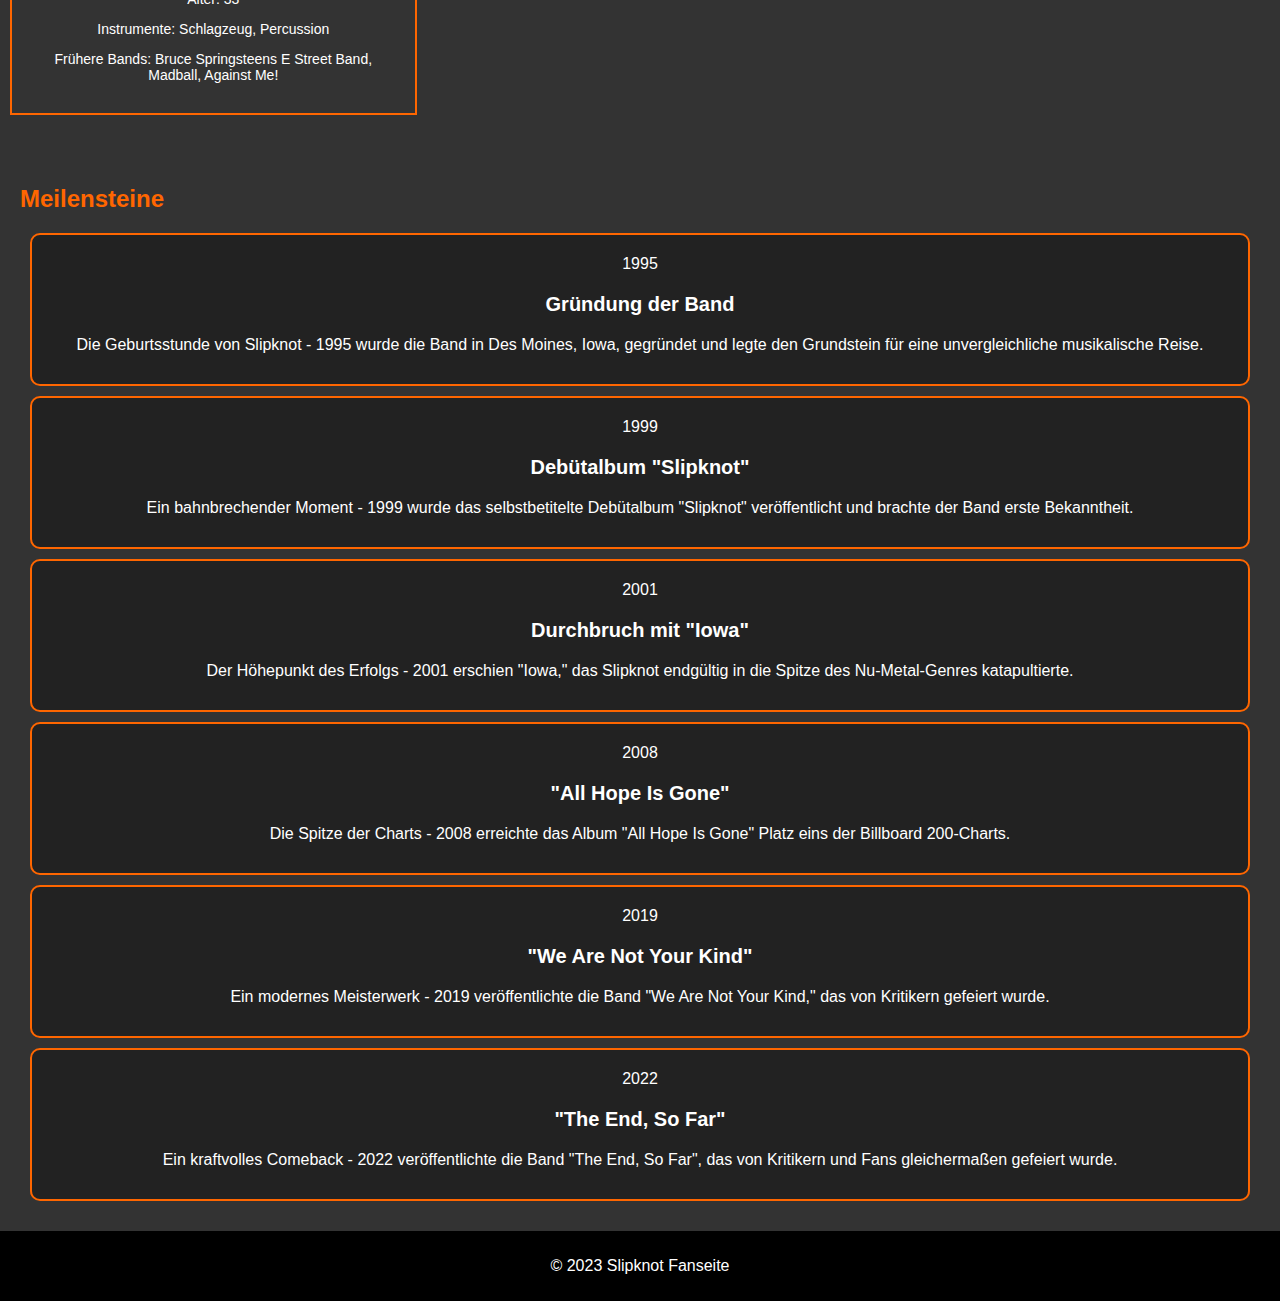
==== commit e1efd431: "discographie" ====
--- a/about.html
+++ b/about.html
@@ -8,21 +8,32 @@
 </head>
 <body>
     <header>
-        <h1>Slipknot</h1>
-        <nav>
-            <ul>
-                <li><a href="index.html">Startseite</a></li>
-                <li><a href="about.html">Über Slipknot</a></li>
-                <li><a href="discography.html">Diskografie</a></li>
-                <li><a href="tourdates.html">Tourdaten</a></li>
-                <li><a href="media.html">Musik und Videos</a></li>
-                <li><a href="lyrics.html">Songtexte</a></li>
-                <li><a href="news.html">Neuigkeiten</a></li>
-                <li><a href="gallery.html">Galerie</a></li>
-                <li><a href="forum.html">Forum</a></li>
-            </ul>
-        </nav>
+        <img id="logo" src="https://slipknot1.com/wp-content/uploads/2023/10/Logo-redstroke.png" alt="Slipknot Logo">
     </header>
+
+    <div id="menu-icon">
+        <img src="Bilder/logo_2.jpg" alt="Menü-Icon" width="30" height="30">
+    
+            <div class="bar"></div>
+            <div class="bar"></div>
+            <div class="bar"></div>
+        
+    </div>
+    
+    
+    <nav id="menu">
+        <ul>
+            <li><a href="index.html">Startseite</a></li>
+            <li><a href="about.html">Über Slipknot</a></li>
+            <li><a href="discography.html">Diskografie</a></li>
+            <li><a href="tourdates.html">Tourdaten</a></li>
+            <li><a href="media.html">Musik und Videos</a></li>
+            <li><a href="lyrics.html">Songtexte</a></li>
+            <li><a href="news.html">Neuigkeiten</a></li>
+            <li><a href="gallery.html">Galerie</a></li>
+            <li><a href="forum.html">Forum</a></li>
+        </ul>
+    </nav>
 
     <section id="about">
         <h2>Über Slipknot</h2>
--- a/style.css
+++ b/style.css
@@ -22,10 +22,12 @@
 
 /* Logo-Styling */
 #logo {
-    width: 576px;
-    height: 254px;
-    margin: 20px;
-    border: 1px solid red;
+    width: 200px;
+    height: 87px;
+    margin: 10px;
+    border: none;
+    background-image: url('https://slipknot1.com/wp-content/uploads/2023/10/Logo-redstroke.png');
+    background-size: cover;
 }
 
 #menu-icon {
@@ -227,3 +229,43 @@
 .clear {
     clear: both;
 }
+
+/*Diskografie Bereich*/
+.discography {
+    background-color: #ffffff;
+    padding: 20px;
+  }
+  
+  .discography h2 {
+    font-size: 24px;
+    font-weight: bold;
+    margin-bottom: 10px;
+  }
+  
+  .discography .albums {
+    list-style: none;
+    display: flex;
+    flex-wrap: wrap;
+  }
+  
+  .discography .albums li {
+    width: 33.333%;
+    margin-bottom: 20px;
+  }
+  
+  .discography .albums li a {
+    display: block;
+    text-align: center;
+  }
+  
+  .discography .albums li a img {
+    width: 100%;
+  }
+  
+  .discography .albums li a h3 {
+    font-size: 18px;
+  }
+  
+  .discography .albums li a p {
+    font-size: 14px;
+  }
